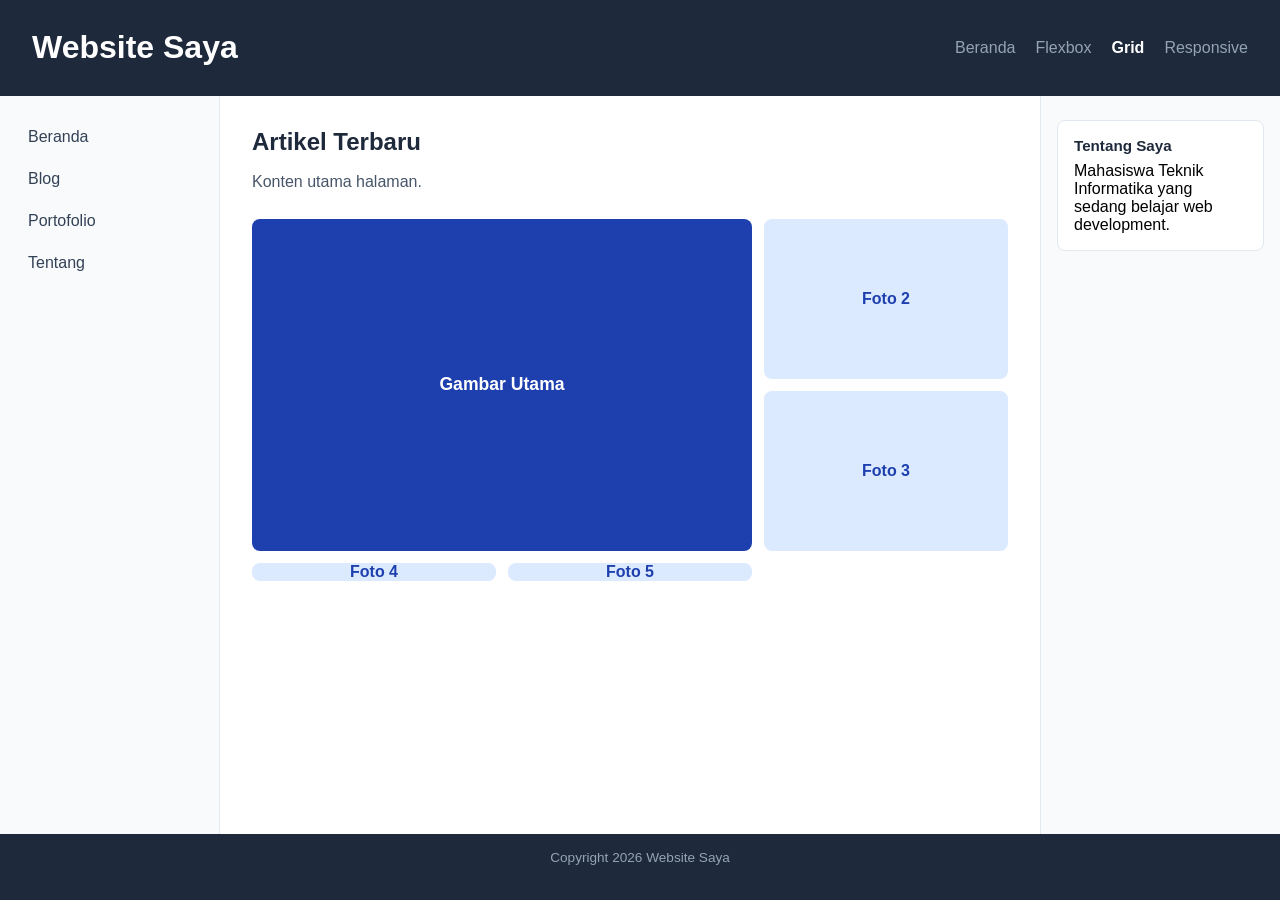
==== grid.html @ 2785c420 "main" ====
<!doctype html>
<html lang="id">
  <head>
    <meta charset="UTF-8" />
    <meta
      name="viewport"
      content="width=device-width, initial
scale=1.0"
    />
    <title>Latihan Grid</title>
    <link rel="stylesheet" href="grid.css" />
  </head>
  <body>
    <div class="page-layout">
      <header class="site-header">
        <h1>Website Saya</h1>
        <nav class="header-nav">
          <a href="index.html">Beranda</a>
          <a href="flexbox.html">Flexbox</a>
          <a href="grid.html" class="active">Grid</a>
          <a href="responsive.html">Responsive</a>
        </nav>
      </header>

      <nav class="sidebar">
        <ul>
          <li><a href="#">Beranda</a></li>
          <li><a href="#">Blog</a></li>
          <li><a href="#">Portofolio</a></li>
          <li><a href="#">Tentang</a></li>
        </ul>
      </nav>

      <main class="main-content">
        <h2>Artikel Terbaru</h2>
        <p>Konten utama halaman.</p>

        <!-- Galeri Grid dalam Grid -->
        <div class="gallery">
          <div class="gallery-item featured">Gambar Utama</div>
          <div class="gallery-item">Foto 2</div>
          <div class="gallery-item">Foto 3</div>
          <div class="gallery-item">Foto 4</div>
          <div class="gallery-item">Foto 5</div>
        </div>
      </main>

      <aside class="widget-area">
        <div class="widget">
          <h3>Tentang Saya</h3>
          <p>
            Mahasiswa Teknik Informatika yang sedang belajar web development.
          </p>
        </div>
      </aside>

      <footer class="site-footer">
        <p>Copyright 2026 Website Saya</p>
      </footer>
    </div>
  </body>
</html>
---- grid.css ----
* {
  margin: 0;
  padding: 0;
  box-sizing: border-box;
}
body {
  font-family: Arial, sans-serif;
  background: #f1f5f9;
}

/* LAYOUT UTAMA - grid-template-areas */
.page-layout {
  display: grid;
  grid-template-areas:
    "header header header"
    "sidebar content widgets"
    "footer footer footer";
  grid-template-columns: 220px 1fr 240px; /* sidebar | konten | widget 
*/
  grid-template-rows: auto minmax(80vh, auto) auto;
  min-height: 100vh;
}

/* Hubungkan elemen ke area */
.site-header {
  grid-area: header;
}
.sidebar {
  grid-area: sidebar;
}
.main-content {
  grid-area: content;
}
.widget-area {
  grid-area: widgets;
}
.site-footer {
  grid-area: footer;
}

/* HEADER */
.site-header {
  display: flex; /* flex di dalam grid! */
  justify-content: space-between;
  align-items: center;
  background: #1e293b;
  color: #fff;
  padding: 20px 32px;
}
.header-nav {
  display: flex;
  gap: 20px;
}
.header-nav a {
  color: #94a3b8;
  text-decoration: none;
}
.header-nav a.active {
  color: #fff;
  font-weight: bold;
}

/* SIDEBAR */
.sidebar {
  background: #f8fafc;
  border-right: 1px solid #e2e8f0;
  padding: 24px 16px;
}
.sidebar ul {
  list-style: none;
}
.sidebar li {
  margin-bottom: 8px;
}
.sidebar a {
  color: #334155;
  text-decoration: none;
  padding: 8px 12px;
  display: block;
  border-radius: 6px;
}
.sidebar a:hover {
  background: #e2e8f0;
}

/* MAIN CONTENT */
.main-content {
  padding: 32px;
  background: #fff;
}
.main-content h2 {
  margin-bottom: 12px;
  color: #1e293b;
}
.main-content p {
  color: #475569;
  line-height: 1.7;
  margin-bottom: 24px;
}

/* GALERI (GRID DALAM GRID) */
.gallery {
  display: grid;
  grid-template-columns: repeat(3, 1fr);
  grid-template-rows: 160px 160px;
  gap: 12px;
}
.gallery-item {
  background: #dbeafe;
  border-radius: 8px;
  display: flex;
  align-items: center;
  justify-content: center;
  color: #1e40af;
  font-weight: bold;
}
.gallery-item.featured {
  grid-column: span 2; /* melebar 2 kolom */
  grid-row: span 2; /* meninggi 2 baris */
  background: #1e40af;
  color: #fff;
  font-size: 1.1rem;
}
/* WIDGET */
.widget-area {
  background: #f8fafc;
  border-left: 1px solid #e2e8f0;
  padding: 24px 16px;
}
.widget {
  background: #fff;
  border-radius: 8px;
  padding: 16px;
  border: 1px solid #e2e8f0;
}
.widget h3 {
  margin-bottom: 8px;
  color: #1e293b;
  font-size: 0.95rem;
}
x .widget p {
  color: #64748b;
  font-size: 0.88rem;
  line-height: 1.6;
}

/* FOOTER */
.site-footer {
  background: #1e293b;
  color: #94a3b8;
  text-align: center;
  padding: 16px;
  font-size: 0.85rem;
}
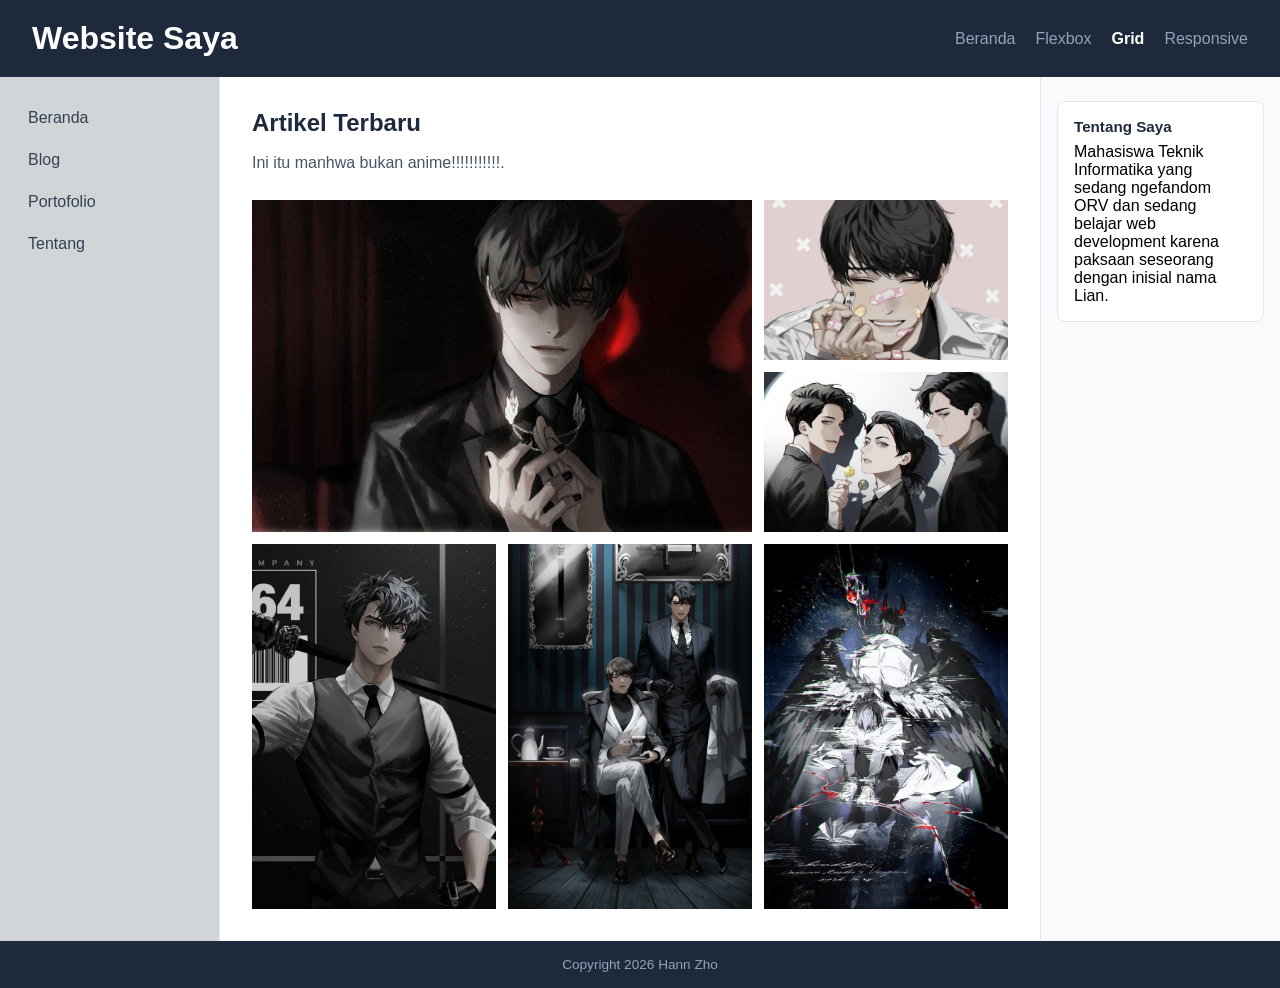
==== commit 0f4eb314: "tailwind" ====
--- a/grid.html
+++ b/grid.html
@@ -33,15 +33,28 @@
 
       <main class="main-content">
         <h2>Artikel Terbaru</h2>
-        <p>Konten utama halaman.</p>
+        <p>Ini itu manhwa bukan anime!!!!!!!!!!!.</p>
 
         <!-- Galeri Grid dalam Grid -->
         <div class="gallery">
-          <div class="gallery-item featured">Gambar Utama</div>
-          <div class="gallery-item">Foto 2</div>
-          <div class="gallery-item">Foto 3</div>
-          <div class="gallery-item">Foto 4</div>
-          <div class="gallery-item">Foto 5</div>
+          <div class="gallery-item featured">
+              <img src="01.jpg" alt="Gambar Utama">
+          </div>
+          <div class="gallery-item">
+            <img src="07.jpg" alt="Foto 2">
+          </div>
+          <div class="gallery-item">
+            <img src="02.jpg" alt="Foto 3">
+          </div>
+          <div class="gallery-item">
+            <img src="06.jpg" alt="Foto 4">
+          </div>
+          <div class="gallery-item">
+            <img src="05.jpg" alt="Foto 5">
+          </div>
+          <div class="gallery-item">
+            <img src="dokeja.jpg" alt="Foto 6">
+          </div>  
         </div>
       </main>
 
@@ -49,13 +62,13 @@
         <div class="widget">
           <h3>Tentang Saya</h3>
           <p>
-            Mahasiswa Teknik Informatika yang sedang belajar web development.
+            Mahasiswa Teknik Informatika yang sedang ngefandom ORV dan sedang belajar web development karena paksaan seseorang dengan inisial nama Lian.
           </p>
         </div>
       </aside>
 
       <footer class="site-footer">
-        <p>Copyright 2026 Website Saya</p>
+        <p>Copyright 2026 Hann Zho</p>
       </footer>
     </div>
   </body>
--- a/grid.css
+++ b/grid.css
@@ -62,7 +62,7 @@
 
 /* SIDEBAR */
 .sidebar {
-  background: #f8fafc;
+  background: #d1d5d7;
   border-right: 1px solid #e2e8f0;
   padding: 24px 16px;
 }
@@ -121,6 +121,11 @@
   color: #fff;
   font-size: 1.1rem;
 }
+.gallery-item img {
+    width: 100%;
+    height: 100%;
+    object-fit: cover;
+}
 /* WIDGET */
 .widget-area {
   background: #f8fafc;
